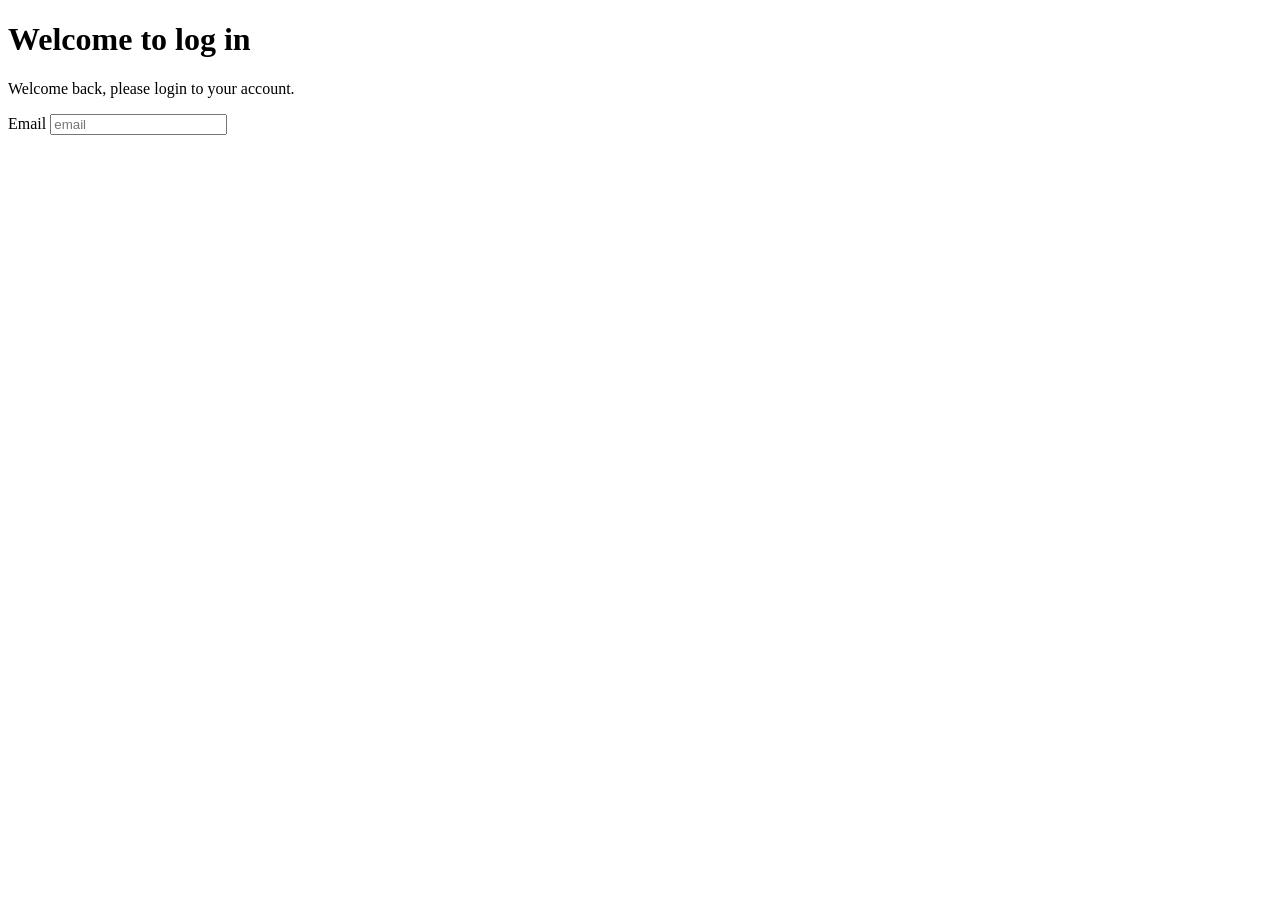
==== new_project_form/index.html @ cfe68335 "New form" ====
<!DOCTYPE html>
<html lang="pt-br">
<head>
    <meta charset="UTF-8">
    <meta name="author" content="Bleck Torin">
    <meta name="viewport" content="width=device-width, initial-scale=1.0">
    <title>My portfolio.</title>
    <link rel="stylesheet" href="style.css">
</head>
<body>
    <main>
        <form action="">
            <div class="container">
                <h1>Welcome to log in</h1>
                <p>Welcome back, please login to your account.</p>
                <div class="input-container">
                    <label class="visually-hidden" for="email">Email</label>
                    <input type="email" id="email" name="email" placeholder="email" required>
                    
                </div>
            </div>
        </form>
    </main>
    
</body>
</html>
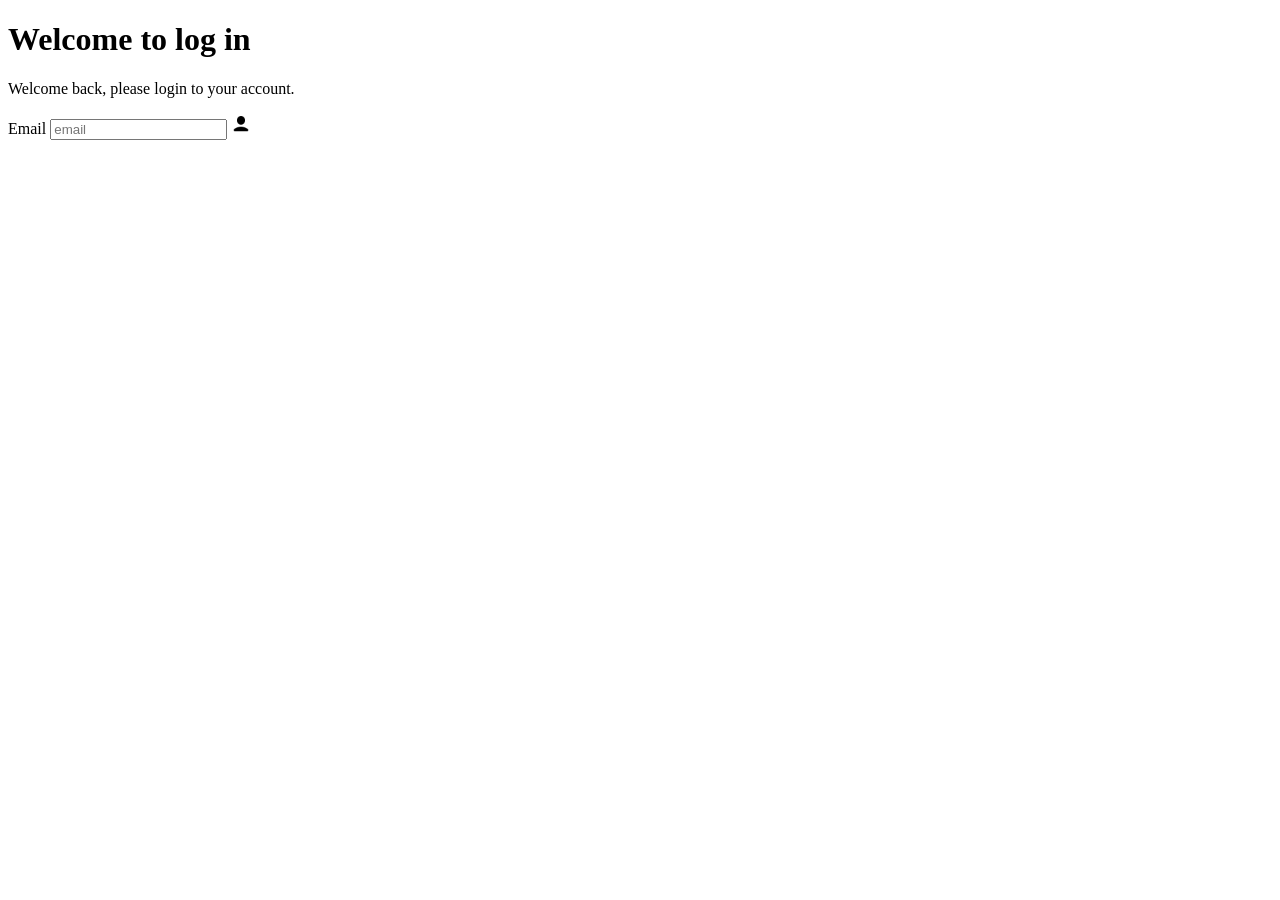
==== commit 3eb2867e: "new icon" ====
--- a/new_project_form/index.html
+++ b/new_project_form/index.html
@@ -1,5 +1,5 @@
 <!DOCTYPE html>
-<html lang="pt-br">
+<html lang="en">
 <head>
     <meta charset="UTF-8">
     <meta name="author" content="Bleck Torin">
@@ -17,10 +17,11 @@
                     <label class="visually-hidden" for="email">Email</label>
                     <input type="email" id="email" name="email" placeholder="email" required>
                     
+                    <img src="/new_project_form/img/icons8-user-30.png" alt="User" width="20" height="20">
                 </div>
             </div>
         </form>
     </main>
     
 </body>
-</html>+</html>
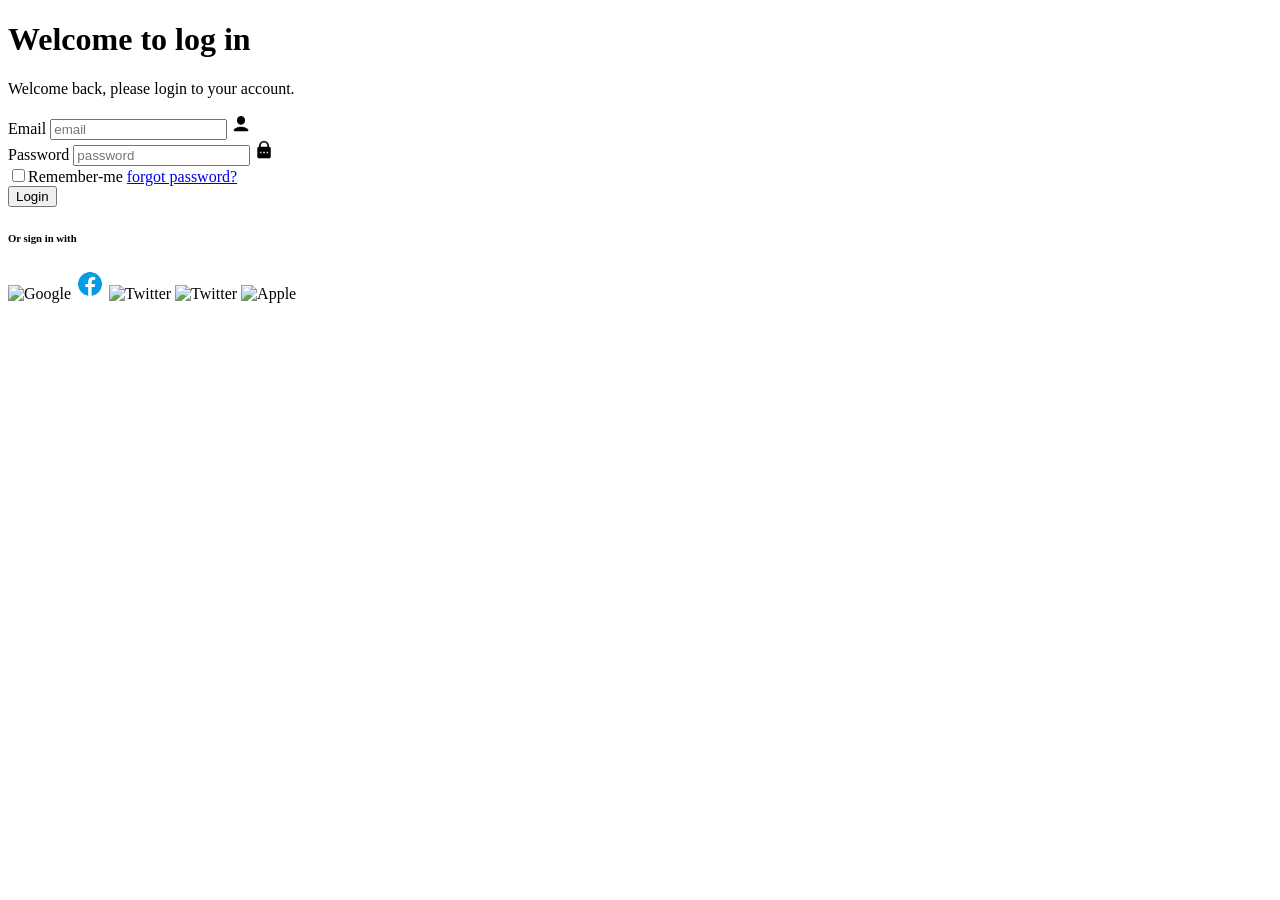
==== commit 2230cbe9: "New Update" ====
--- a/new_project_form/index.html
+++ b/new_project_form/index.html
@@ -19,6 +19,28 @@
                     
                     <img src="/new_project_form/img/icons8-user-30.png" alt="User" width="20" height="20">
                 </div>
+
+                <div class="input-container">
+                    <label for="password" class="visually-hidden">Password</label>
+                    <input type="password" id="password" name="password" placeholder="password" required>
+                    <img src="/new_project_form/img/icons8-password-24.png" alt="padlock" width="20" height="20">
+                </div>
+
+                <div class="checkbox">
+                    <label>
+                        <input type="checkbox"/>Remember-me
+                    </label>
+                <a href="#" target="_blank">forgot password?</a>
+                </div>
+                <button class="button" type="submit">Login</button>
+
+                <div class="icons">
+                    <h6>Or sign in with</h6>
+                    <img src="/new_project_form/img/" alt="Google" width="30" height="30">
+                    <img src="/new_project_form/img/icons8-facebook-logo-48.png" alt="Facebook" width="30" height="30">                                        <img src="/new_project_form/img/icons8-twitter-48.png" alt="Twitter" width="30" height="30">      
+                    <img src="/new_project_form/img/icons8-twitter-48.png" alt="Twitter" width="30" height="30">        
+                    <img src="/new_project_form/img/" alt="Apple" width="30" height="30">        
+                </div>
             </div>
         </form>
     </main>
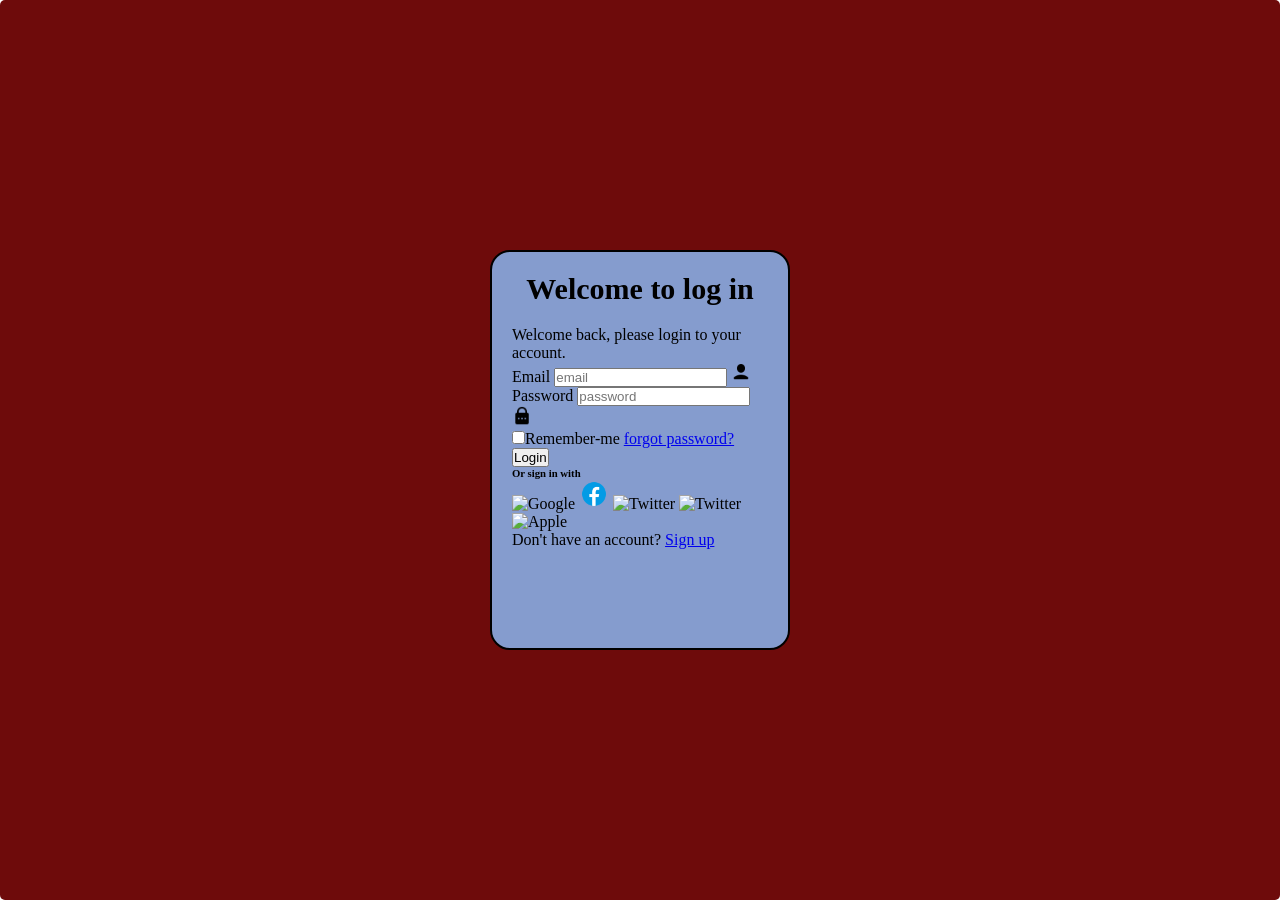
==== commit 34e63dd0: "Atualizaçaão layout" ====
--- a/new_project_form/index.html
+++ b/new_project_form/index.html
@@ -41,6 +41,9 @@
                     <img src="/new_project_form/img/icons8-twitter-48.png" alt="Twitter" width="30" height="30">        
                     <img src="/new_project_form/img/" alt="Apple" width="30" height="30">        
                 </div>
+                <div class="singup">
+                    <p>Don't have an account? <a href="#" target="_blank">Sign up</a></p>
+                </div>
             </div>
         </form>
     </main>
--- a/new_project_form/style.css
+++ b/new_project_form/style.css
@@ -0,0 +1,31 @@
+* {
+    margin: 0;
+    padding: 0;
+    box-sizing: border-box;
+}
+
+form {
+    display: flex;
+    width: 100%;
+    height: 100vh;
+    border-radius: 5px;
+    background-color: #6e0b0b;
+    justify-content: center;
+    align-items: center;
+}
+.container {
+    width: 300px;
+    height: 400px;
+    padding: 20px;
+    border: 2px solid #000000;
+    border-radius: 20px;
+    background-color: #859cce;
+}
+
+h1 {
+    font-size: 30px;
+    color: #000000;
+    text-align: center;
+    margin-bottom: 20px;
+}
+
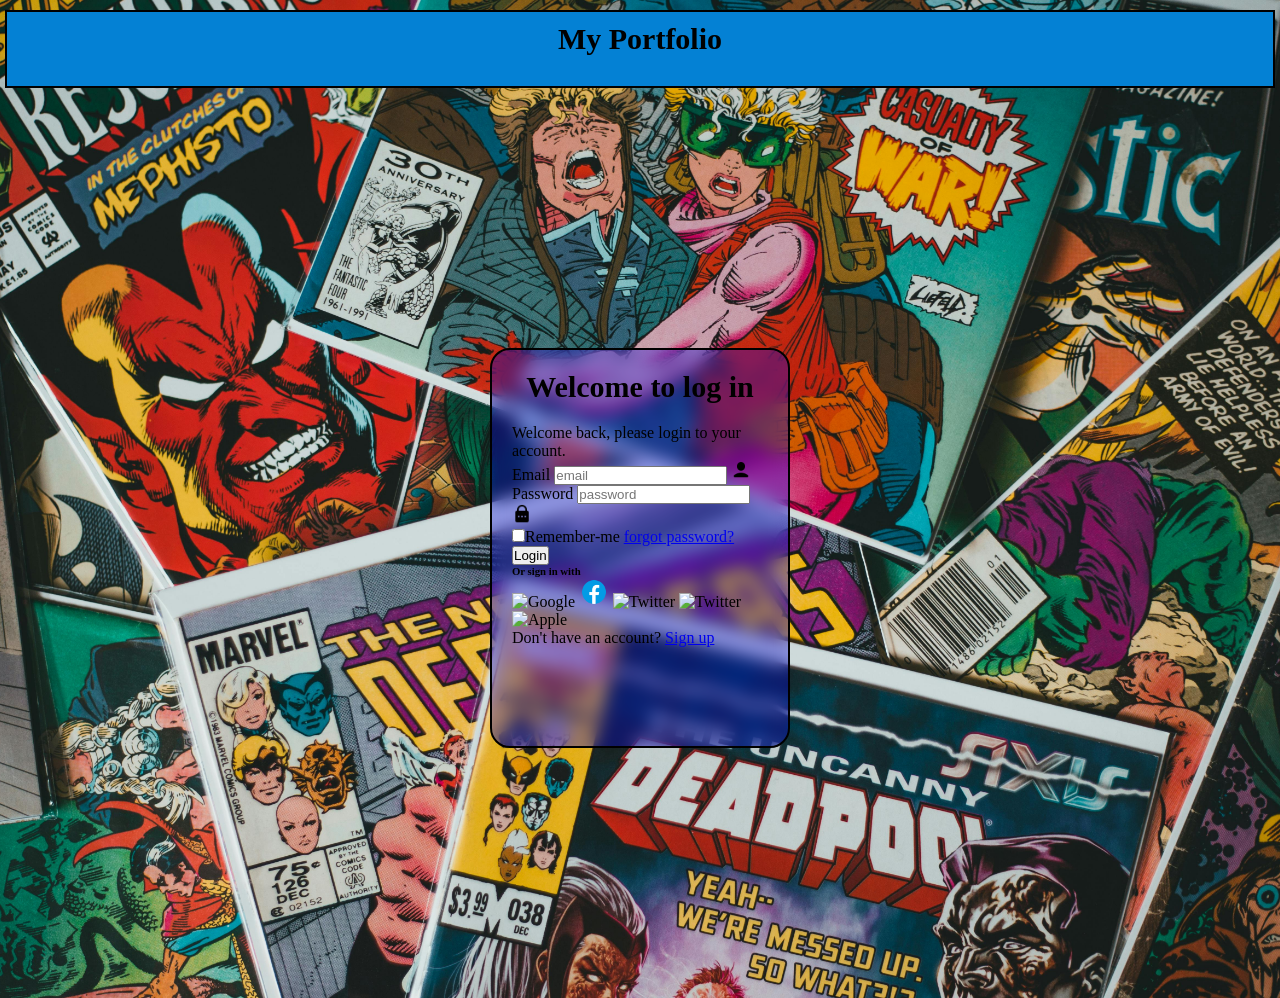
==== commit f3faf7bf: "Atualização img" ====
--- a/new_project_form/index.html
+++ b/new_project_form/index.html
@@ -8,7 +8,12 @@
     <link rel="stylesheet" href="style.css">
 </head>
 <body>
-    <main>
+    <header class="logo">
+        <div>
+            <h1>My Portfolio</h1>
+        </div>
+    </header>
+    <main class="main">
         <form action="">
             <div class="container">
                 <h1>Welcome to log in</h1>
--- a/new_project_form/style.css
+++ b/new_project_form/style.css
@@ -4,22 +4,39 @@
     box-sizing: border-box;
 }
 
-form {
-    display: flex;
-    width: 100%;
-    height: 100vh;
-    border-radius: 5px;
-    background-color: #6e0b0b;
+body {
+    background-image: url(/new_project_form/img/pexels-introspectivedsgn-7524996.jpg);
+    background-position: center; /*posiçao centralizada*/
+    background-size: cover; /*cobre toda a fundo*/
+    display: block;
+
+}
+
+.logo {
+    background-color: rgb(4, 129, 212);
+    text-align: center;
+    margin: 10px 5px;
     justify-content: center;
-    align-items: center;
+    padding: 10px; /*espaçamento interno do header*/
+    border: 2px solid black;
 }
+
+.main {
+    display: flex; 
+    min-height: 100vh; /*altura minima da fundo*/
+    justify-content: center; /*alinhamento horizontal*/
+    align-items: center; /*alinhamento vertical*/
+}    
+    
 .container {
+    background: transparent;
+    background-color: rgba(0, 0, 255, 0.3); /* blue with 30% opacity */
     width: 300px;
     height: 400px;
     padding: 20px;
     border: 2px solid #000000;
     border-radius: 20px;
-    background-color: #859cce;
+    backdrop-filter: blur(9px);
 }
 
 h1 {
